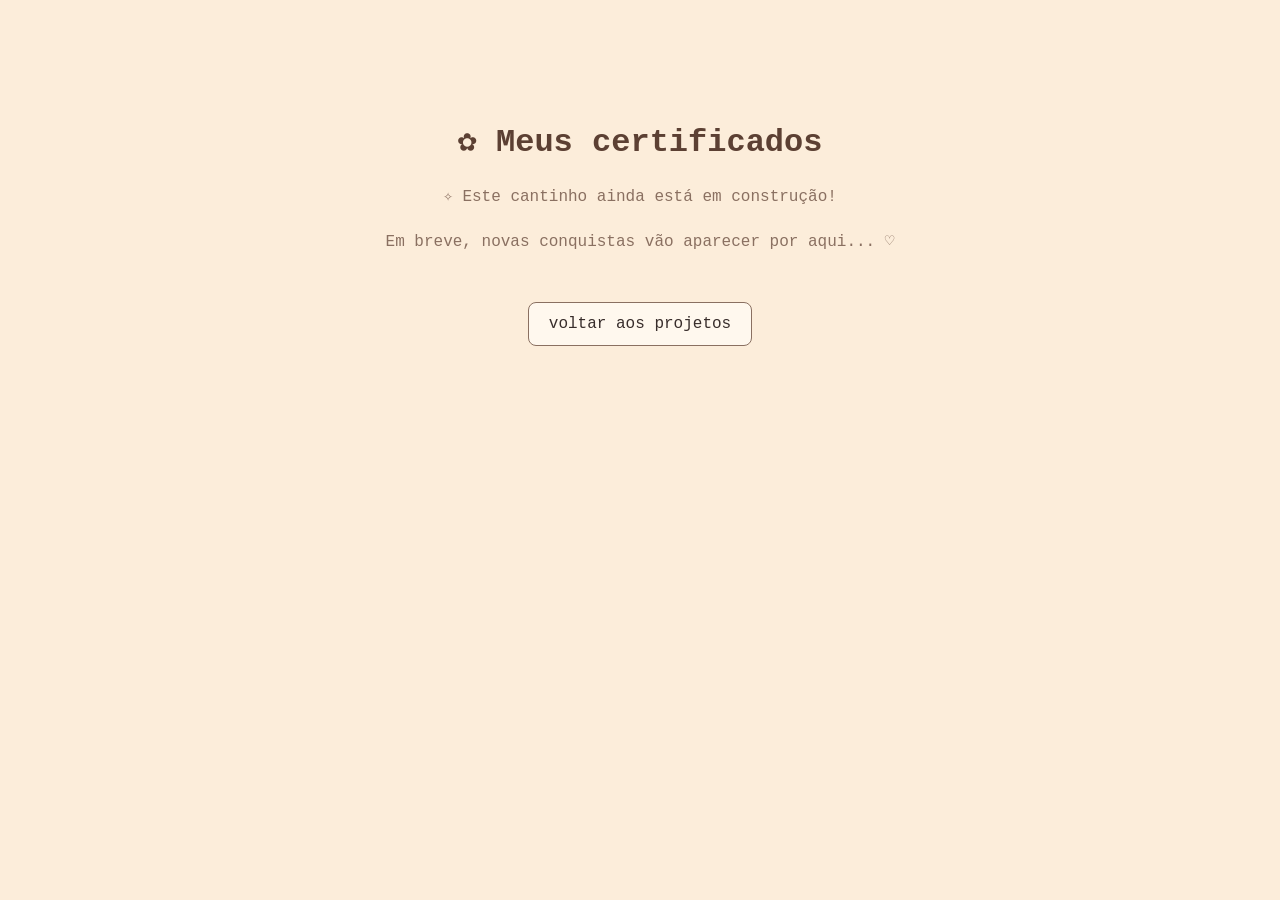
==== certificado-01.html @ 7c6ad381 "atualização 0.1" ====
<!DOCTYPE html>
<html lang="pt-BR">

<head>
    <meta charset="UTF-8">
    <meta name="viewport" content="width=device-width, initial-scale=1.0">
    <title>Certificados| Meu Portfólio</title>
    <link rel="stylesheet" href="style.css">
</head>

<body>
    <main class="pagina-projeto">
        <h1>✿ Meus certificados</h1>
        <p>
            ✧ Este cantinho ainda está em construção!
        </p>
        <p>
            Em breve, novas conquistas vão aparecer por aqui... ♡
        </p>
        <a href="certificados.html">voltar aos projetos</a>

    </main>
</body>
</html>
---- style.css ----
body {
    background-color: #fcedda;
    font-family: 'Courier New', monospace;
    margin: 15px 0%;
}

.foto-perfil {
     width: 130px;
     height: 130px;
     background-color: #cf7f0f;
     border: 2px solid #d66b2d;
     border-radius: 50%;

     display: flex;
    align-items: center;
    justify-content: center;
    overflow: hidden;
}

.foto-perfil img {
    width: 100%;
    height: 100%;
    object-fit: cover;
    object-position: center 35%;
}

.inicio {
    min-height: 100vh;
    display: flex;
    flex-direction: column;
    align-items: center;
    justify-content: center;
    text-align: center;
}

.inicio a {
    margin: 20px 0;
    padding: 15px 25px;
    width: 250px;
    background-color: #fff8ee;
    border: 1px solid #8a7061;
    border-radius: 8px;
    color: #382d2b;
    text-decoration: none;
    transition: 0.3s;

}

.inicio a:hover {
    background-color: #8a7061;
    color: #ffffff;
    cursor: pointer;

}

.perfil {
    display: flex;
    flex-direction: column;
    align-items: center;
    margin-bottom: 30px;

}

.links {
    display: flex;
    flex-direction: column;
    align-items: center;
}

.perfil h1 {
    font-size: 32px;
    color: rgb(230, 152, 36);
    margin-bottom: 8px;
}

.perfil p {
    font-size: 16px;
    color: #5e2607;
    margin-top: 0;
    line-height: 1.5; 
}

.sobre {
    max-width: 700px;
    margin: 60px auto;
    padding: 20px;
}

.sobre h1{
    font-size: 36px;
    color: #5c4033;
    text-align: center;
    margin-bottom: 40px;
}

.sobre h2{
    front-size: 24px;
    color: #8a7061;
    margin-top: 30px;
}

.sobre p {
    font-size: 16px;
    color: #382d2b;
    line-height: 1.8;
    text-align: justify;
}

.sobre a {
display: inline-block;
margin-top: 30px;
padding: 12px 20px;
background-color: #fff8ee;
border: 1px solid #8a7061;
border-radius: 8px;
color: #382d2b;
text-decoration: none;
transition: 0.3s;
}

.sobre a:hover {
background-color: #8a7061;
color: #ffffff;
cursor: pointer;
}

.despedida {
    margin-top: 40px;
    padding: 20px;
    border-top: 1px dashed #8a7061;
    text-align: center;
}

.despedida p {
    text-align: center;
    font-size: 14px;
    color: #8a7061;
    margin: 4px 0;
}

.despedida .assinatura {
    font-size: 10px;
}

.cartao-projeto {
    background-color: #fff8ee;
    border: 1px solid #8a7061;
    border-radius: 20px;
    padding: 20px;
    width: 300px;
}

.cartao-projeto h2 {
    color: #5c4033;
    font-size: 20px;
    margin-top: 0;
}

.projetos {
    max-width: 800px;
    margin: 60px auto;
    padding: 20px;
}

.projetos h1{
    font-size: 36px;
    color: #5c4033;
    text-align: center;
}

.projetos p {
    color: #382d2b;
    line-height: 1.8;
}

.lista-projetos {
    display: flex;
    flex-wrap: wrap;
    gap: 20px;
    margin-top: 30px;
    margin-bottom: 30px;
}

.projetos> a {
display: inline-block;
margin-top: 30px;
padding: 12px 20px;
background-color: #fff8ee;
border: 1px solid #8a7061;
border-radius: 8px;
color: #382d2b;
text-decoration: none;
transition: 0.3s;
}

.projetos> a:hover {
background-color: #8a7061;
color: #ffffff;
cursor: pointer;
}

.cartao-projeto {
    display: block;
    color: #382d2b;
    text-decoration: none;
    transition: 0.3s;
}

.cartao-projeto:hover {
    background-color: #f5e2ce;
    transform: translateY(-3px)
}

.pagina-projeto {
    max-width: 700px;
    margin: 80px auto;
    padding: 20px;
    text-align: center;
}

.pagina-projeto h1 {
    color: #5c4033;
    font-size: 32px;
}

.pagina-projeto p {
    color: #8a7061;
    line-height: 1.8;
}

.pagina-projeto a {
    display: inline-block;
    margin-top: 30px;
    padding: 12px 20px;
    background-color: #fff8ee;
    border: 1px solid #8a7061;
    border-radius: 8px;
    color: #382d2b;
    text-decoration: none;
    transition: 0.3s;
}

.pagina-projeto a:hover {
    background-color: #8a7061;
    color: white;
}

.certificados {
    max-width: 800px;
    margin: 60px auto;
    padding: 20px;
}

.certificados h1 {
    font-size: 36px;
    color: #5c4033;
    text-align: center;
}

.certificados p {
    color: #382d2b;
    line-height: 1.8;
    text-align: center;
}

.lista-certificados {
    display: flex;
    flex-wrap: wrap;
    gap: 20px;
    margin-top: 30px;
    margin-bottom: 30px;
    padding-left: 250px;
}

.cartao-certificado {
    display: block;
    width: 300px;
    padding: 20px;
    background-color: #fff8ee;
    border: 1px solid #8a7061;
    border-radius: 20px;
    color: #382d2b;
    text-decoration: none;
    transition: 0.3s;
}

.cartao-certificado h2 {
    color: #5c4033;
    font-size: 20px;
    margin-top: 0;
}

.cartao-certificado:hover {
    background-color: #f5e2ce;
    transform: translateY(-3px);
}

.botao-voltar {
    display: inline-block;
    margin-top: 30px;
    margin-left: 320px;
    padding: 12px 20px;
    background-color: #fff8ee;
    border: 1px solid #8a7061;
    border-radius: 8px;
    color: #382d2b;
    text-decoration: none;
    transition: 0.3s;
}

.botao-voltar:hover {
    background-color: #8a7061;
    color: #ffffff;
    cursor: pointer;
}

.rodape-social {
    text-align: center;
    padding: 20px;
}

.rodape-social p {
    color: #8a7061;
    font-size: 14px;
    margin-bottom: 15px;
}

.redes-sociais {
    display: flex;
    justify-content: center;
    align-items: center;
    gap: 25px;
}

.redes-sociais a {
    display: inline-flex;
    padding: 5px;
    transition: 0.3s;
}

.redes-sociais img {
    width: 28px;
    height: 28px;
    opacity: 0.75;
}

.redes-sociais a:hover {
    transform: translateY(-3px);
}

.decoracoes {
    position: absolute;
    top: 0;
    left: 0;
    width: 100%;
    height: 100vh;
    pointer-events: none;
}

.decoracao {
    position: absolute;
    color: #8a7061;
    font-size: 28px;
}

/* Cantinho superior esquerdo */
.d1 {
    top: 8%;
    left: 8%;
}

/* Lateral esquerda */
.d2 {
    top: 35%;
    left: 12%;
}

/* Cantinho superior direito */
.d3 {
    top: 10%;
    right: 8%;
}

/* Lateral direita */
.d4 {
    top: 40%;
    right: 12%;
}

/* Cantinho inferior esquerdo */
.d5 {
    bottom: 10%;
    left: 8%;
}

/* Cantinho inferior direito */
.d6 {
    bottom: 12%;
    right: 8%;
}

/* Estrelinha pequena no alto */
.d7 {
    top: 20%;
    left: 20%;
    font-size: 17px;
    color: #b38b76;
}

/* Coração na lateral direita */
.d8 {
    top: 60%;
    right: 7%;
    font-size: 23px;
}

/* Florzinha na lateral esquerda */
.d9 {
    top: 65%;
    left: 6%;
    font-size: 20px;
    color: #b38b76;
}

/* Estrela no alto à direita */
.d10 {
    top: 23%;
    right: 19%;
    font-size: 19px;
}

/* Brilhinho perto do rodapé */
.d11 {
    bottom: 4%;
    left: 25%;
    font-size: 18px;
    color: #b38b76;
}

/* Florzinha no canto inferior direito */
.d12 {
    bottom: 5%;
    right: 24%;
    font-size: 16px;
}

@media (max-width: 600px) {

    .lista-certificados {
        padding-left: 0;
        justify-content: center;
    }

    .botao-voltar {
        margin-left: 0;
    }

    .certificados {
        padding: 20px;
    }

}
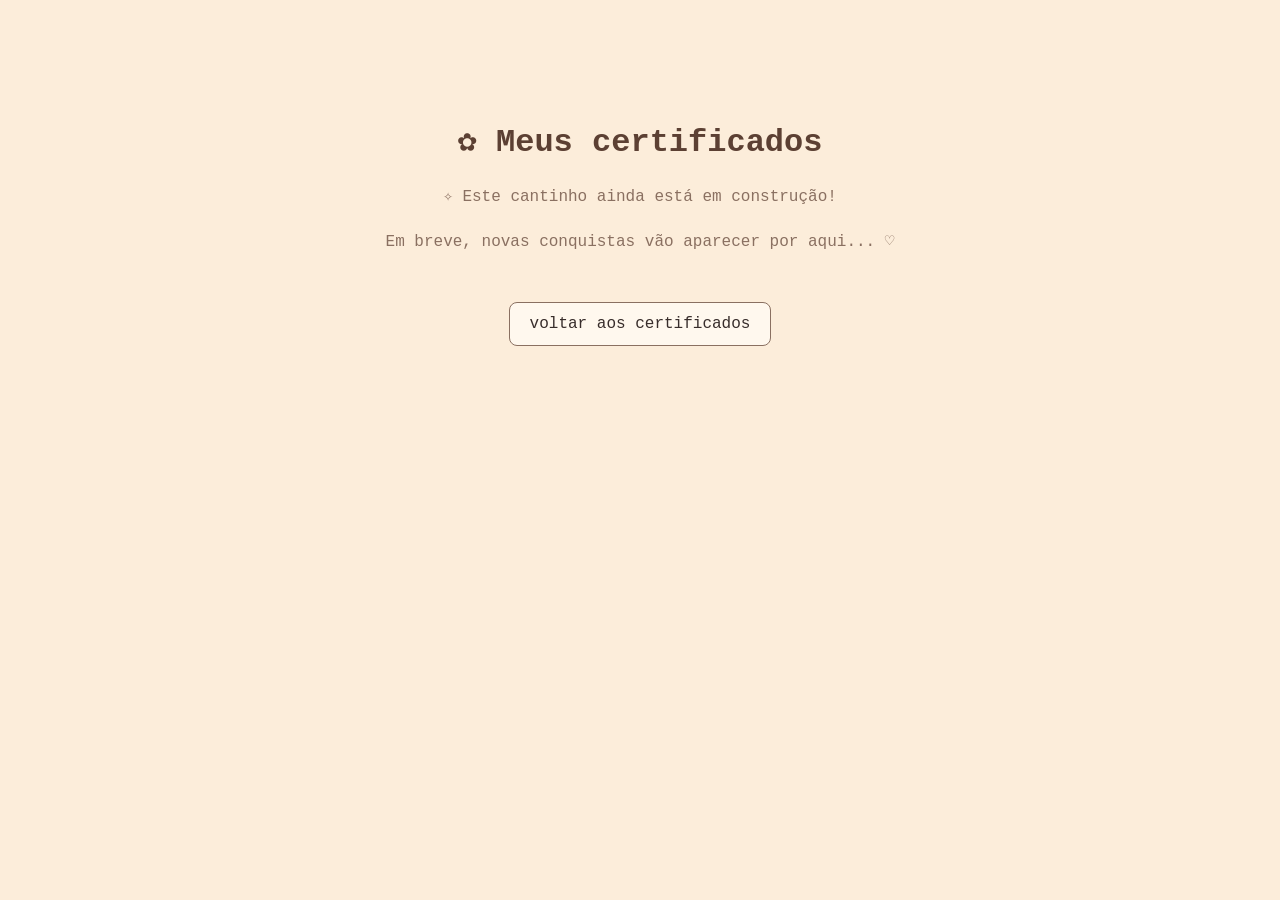
==== commit 757b8988: "revisa a estrutura do portfólio pra ver se tem alguns errinhos" ====
--- a/certificado-01.html
+++ b/certificado-01.html
@@ -4,7 +4,7 @@
 <head>
     <meta charset="UTF-8">
     <meta name="viewport" content="width=device-width, initial-scale=1.0">
-    <title>Certificados| Meu Portfólio</title>
+    <title>Certificados | Meu Portfólio</title>
     <link rel="stylesheet" href="style.css">
 </head>
 
@@ -17,8 +17,10 @@
         <p>
             Em breve, novas conquistas vão aparecer por aqui... ♡
         </p>
-        <a href="certificados.html">voltar aos projetos</a>
+        <a href="certificados.html">voltar aos certificados</a>
 
     </main>
+
 </body>
-</html>+
+</html>
--- a/style.css
+++ b/style.css
@@ -94,7 +94,7 @@
 }
 
 .sobre h2{
-    front-size: 24px;
+    font-size: 24px;
     color: #8a7061;
     margin-top: 30px;
 }
